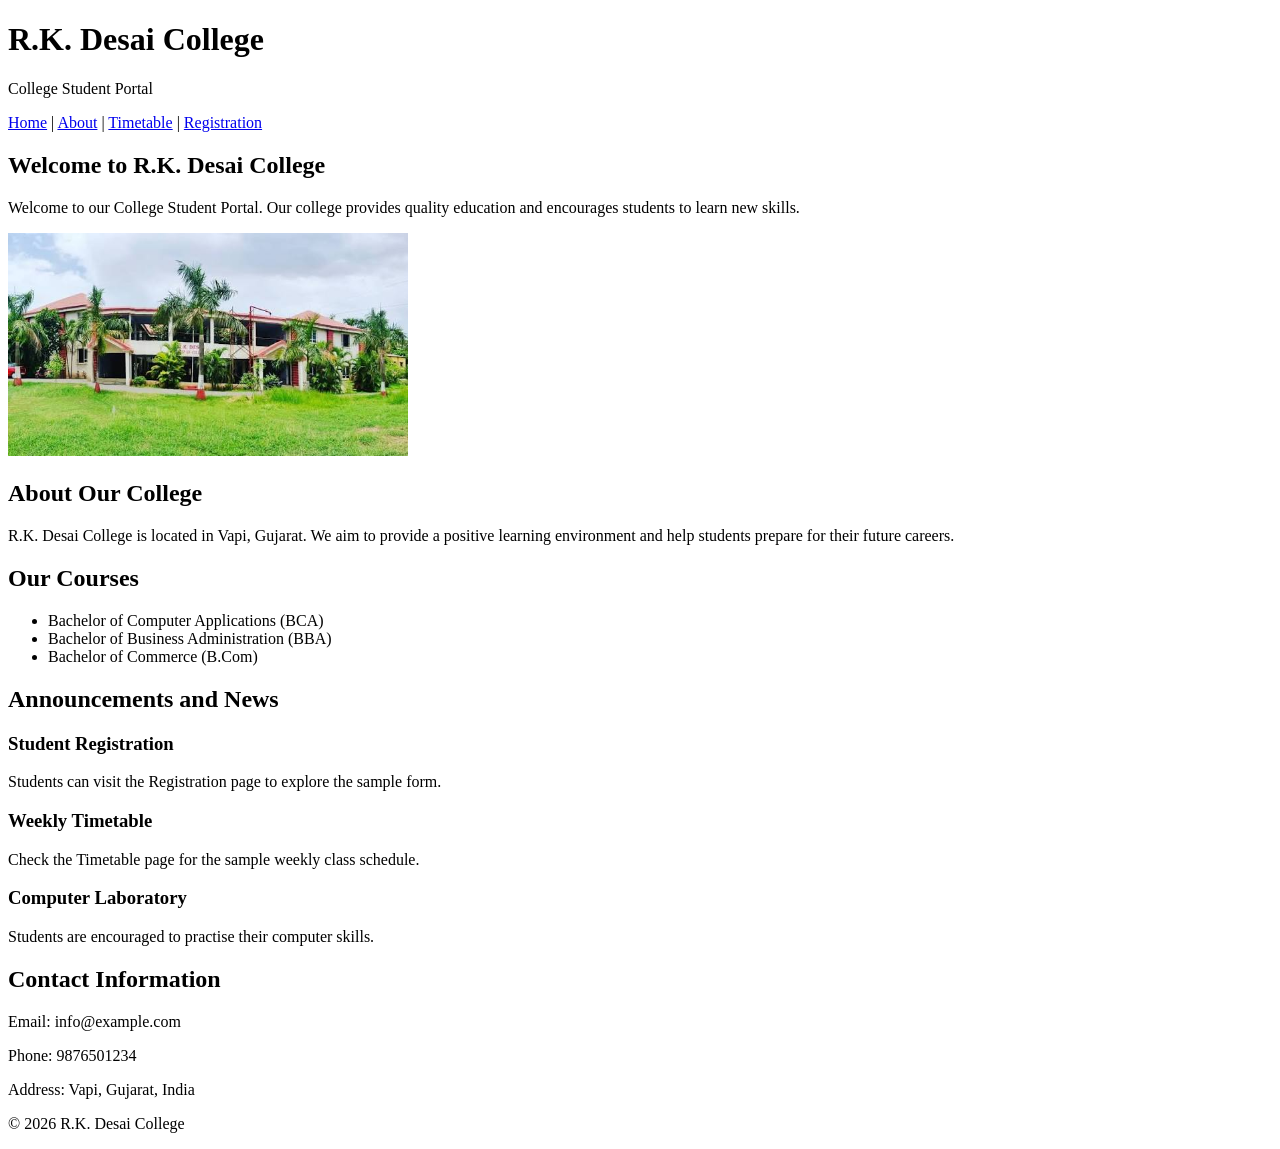
==== index.html @ e65a948d "Add College Student Portal project" ====
<!DOCTYPE html>
<html lang="en">
<head>
    <meta charset="UTF-8">
    <meta name="viewport" content="width=device-width, initial-scale=1.0">
    <title>Home - R.K. Desai College Student Portal</title>
</head>
<body>
    <header>
        <h1>R.K. Desai College</h1>
        <p>College Student Portal</p>

        <nav aria-label="Main navigation">
            <a href="index.html">Home</a> |
            <a href="about.html">About</a> |
            <a href="timetable.html">Timetable</a> |
            <a href="registration.html">Registration</a>
        </nav>
    </header>

    <main>
        <section>
            <h2>Welcome to R.K. Desai College</h2>
            <p>
                Welcome to our College Student Portal.
                Our college provides quality education and
                encourages students to learn new skills.
            </p>

            <img src="assets/images/college.jpg"
                 alt="College campus building"
                 width="400">
        </section>

        <section>
            <h2>About Our College</h2>
            <p>
                R.K. Desai College is located in Vapi, Gujarat.
                We aim to provide a positive learning environment
                and help students prepare for their future careers.
            </p>
        </section>

        <section>
            <h2>Our Courses</h2>
            <ul>
                <li>Bachelor of Computer Applications (BCA)</li>
                <li>Bachelor of Business Administration (BBA)</li>
                <li>Bachelor of Commerce (B.Com)</li>
            </ul>
        </section>

        <section>
            <h2>Announcements and News</h2>
            <article>
                <h3>Student Registration</h3>
                <p>Students can visit the Registration page to explore the sample form.</p>
            </article>

            <article>
                <h3>Weekly Timetable</h3>
                <p>Check the Timetable page for the sample weekly class schedule.</p>
            </article>

            <article>
                <h3>Computer Laboratory</h3>
                <p>Students are encouraged to practise their computer skills.</p>
            </article>
        </section>
    </main>

    <footer>
        <h2>Contact Information</h2>
        <p>Email: info@example.com</p>
        <p>Phone: 9876501234</p>
        <p>Address: Vapi, Gujarat, India</p>
        <p>&copy; 2026 R.K. Desai College</p>
    </footer>
</body>
</html>
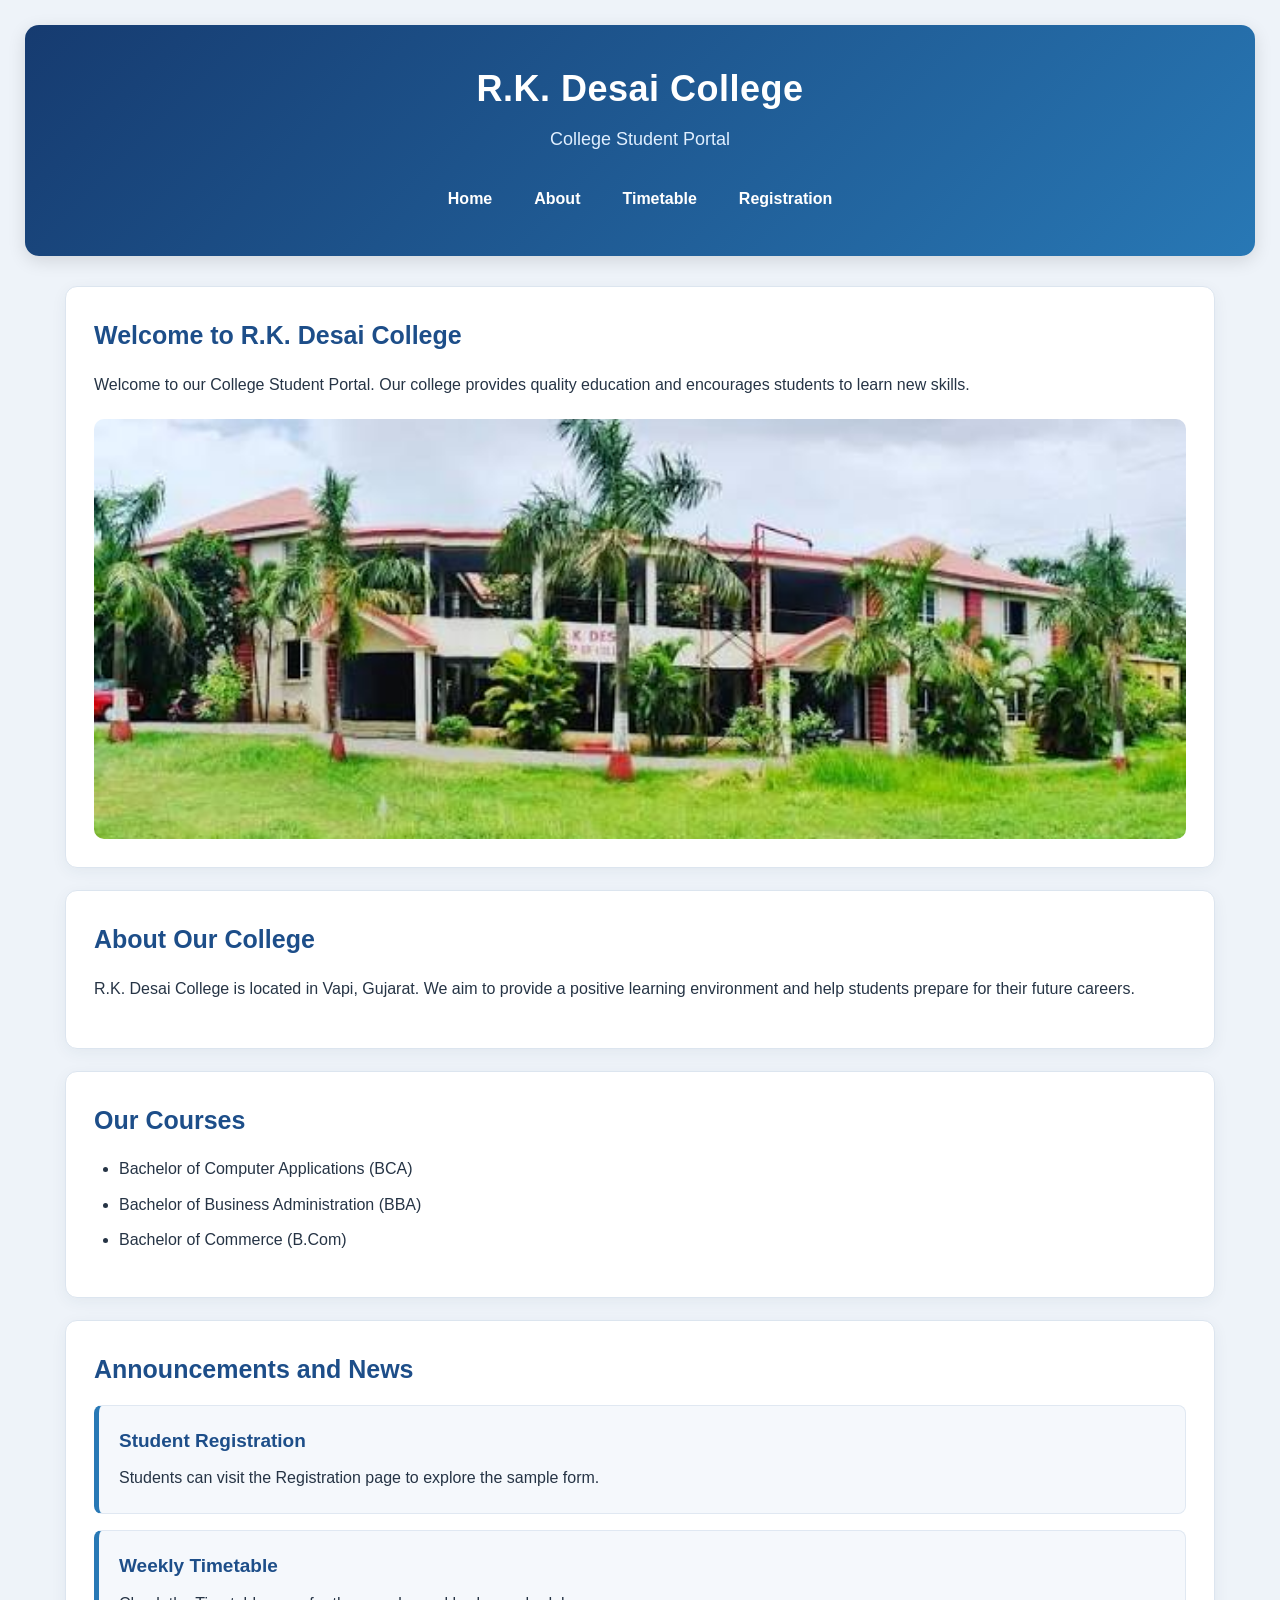
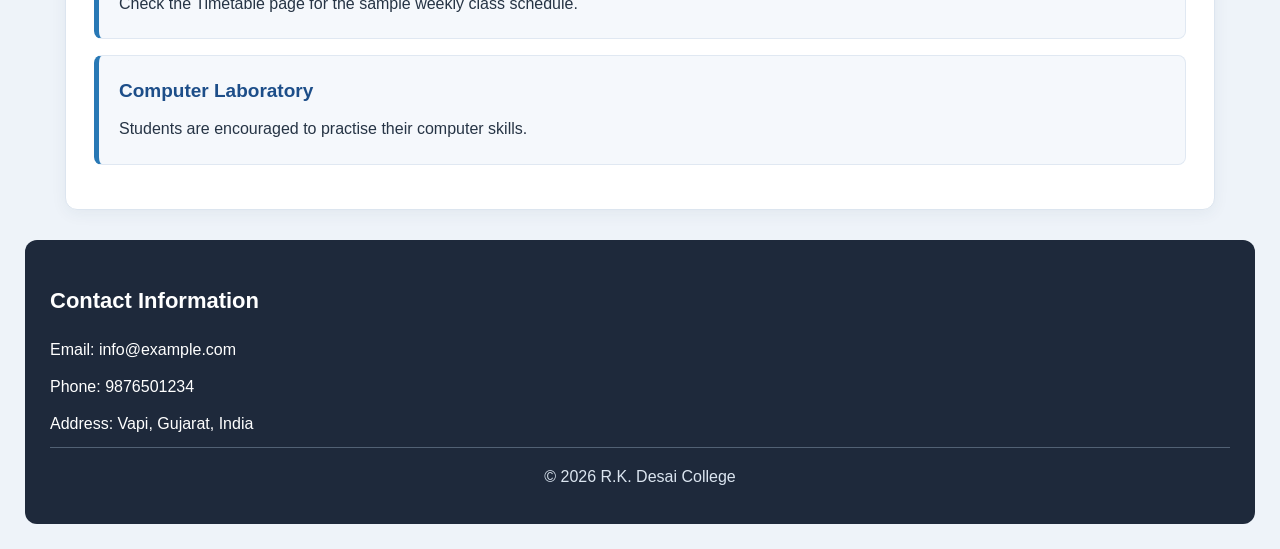
==== commit 8bdfb3ea: "Complete CSS styling assignment" ====
--- a/index.html
+++ b/index.html
@@ -4,22 +4,23 @@
     <meta charset="UTF-8">
     <meta name="viewport" content="width=device-width, initial-scale=1.0">
     <title>Home - R.K. Desai College Student Portal</title>
+    <link rel="stylesheet" href="css/index.css">
 </head>
 <body>
     <header>
-        <h1>R.K. Desai College</h1>
-        <p>College Student Portal</p>
+        <h1 id="main-title">R.K. Desai College</h1>
+        <p class="tagline">College Student Portal</p>
 
         <nav aria-label="Main navigation">
-            <a href="index.html">Home</a> |
-            <a href="about.html">About</a> |
-            <a href="timetable.html">Timetable</a> |
+            <a href="index.html">Home</a>
+            <a href="about.html">About</a>
+            <a href="timetable.html">Timetable</a>
             <a href="registration.html">Registration</a>
         </nav>
     </header>
 
     <main>
-        <section>
+        <section class="section">
             <h2>Welcome to R.K. Desai College</h2>
             <p>
                 Welcome to our College Student Portal.
@@ -32,7 +33,7 @@
                  width="400">
         </section>
 
-        <section>
+        <section class="section">
             <h2>About Our College</h2>
             <p>
                 R.K. Desai College is located in Vapi, Gujarat.
@@ -41,7 +42,7 @@
             </p>
         </section>
 
-        <section>
+        <section class="section">
             <h2>Our Courses</h2>
             <ul>
                 <li>Bachelor of Computer Applications (BCA)</li>
@@ -50,31 +51,43 @@
             </ul>
         </section>
 
-        <section>
+        <section class="section">
             <h2>Announcements and News</h2>
-            <article>
+
+            <article class="news-card">
                 <h3>Student Registration</h3>
-                <p>Students can visit the Registration page to explore the sample form.</p>
+                <p>
+                    Students can visit the Registration page
+                    to explore the sample form.
+                </p>
             </article>
 
-            <article>
+            <article class="news-card">
                 <h3>Weekly Timetable</h3>
-                <p>Check the Timetable page for the sample weekly class schedule.</p>
+                <p>
+                    Check the Timetable page for the sample
+                    weekly class schedule.
+                </p>
             </article>
 
-            <article>
+            <article class="news-card">
                 <h3>Computer Laboratory</h3>
-                <p>Students are encouraged to practise their computer skills.</p>
+                <p>
+                    Students are encouraged to practise
+                    their computer skills.
+                </p>
             </article>
         </section>
     </main>
 
-    <footer>
+    <footer class="footer">
         <h2>Contact Information</h2>
         <p>Email: info@example.com</p>
         <p>Phone: 9876501234</p>
         <p>Address: Vapi, Gujarat, India</p>
-        <p>&copy; 2026 R.K. Desai College</p>
+        <p class="copyright">
+            &copy; 2026 R.K. Desai College
+        </p>
     </footer>
 </body>
 </html>
--- a/css/index.css
+++ b/css/index.css
@@ -0,0 +1,192 @@
+/* General page styling */
+* {
+    box-sizing: border-box;
+}
+
+body {
+    font-family: Arial, sans-serif;
+    background-color: #eef3f9;
+    color: #263445;
+    margin: 0;
+    padding: 25px;
+    line-height: 1.6;
+}
+
+/* Header */
+header {
+    background: linear-gradient(135deg, #163b70, #2878b5);
+    color: white;
+    text-align: center;
+    padding: 35px 20px;
+    border-radius: 14px;
+    box-shadow: 0 5px 18px rgba(0, 0, 0, 0.12);
+}
+
+#main-title {
+    font-size: 36px;
+    margin: 0 0 5px;
+    letter-spacing: 0.5px;
+}
+
+.tagline {
+    font-size: 18px;
+    margin: 0 0 22px;
+    color: #e0efff;
+}
+
+/* Navigation */
+nav {
+    display: flex;
+    justify-content: center;
+    flex-wrap: wrap;
+    gap: 10px;
+}
+
+nav a {
+    display: inline-block;
+    color: white;
+    text-decoration: none;
+    font-weight: bold;
+    padding: 9px 16px;
+    border-radius: 7px;
+    transition: background-color 0.2s;
+}
+
+nav a:hover {
+    background-color: rgba(255, 255, 255, 0.18);
+}
+
+/* Main content */
+main {
+    max-width: 1150px;
+    margin: 30px auto;
+}
+
+/* Content sections */
+.section {
+    background-color: white;
+    margin: 22px 0;
+    padding: 28px;
+    border: 1px solid #dce5ef;
+    border-radius: 12px;
+    box-shadow: 0 4px 16px rgba(31, 61, 91, 0.06);
+}
+
+.section h2 {
+    color: #1d4e89;
+    font-size: 25px;
+    margin: 0 0 15px;
+}
+
+p {
+    font-size: 16px;
+    line-height: 1.8;
+}
+
+/* College image */
+.section img {
+    display: block;
+    width: 100%;
+    max-width: 100%;
+    max-height: 420px;
+    object-fit: cover;
+    border-radius: 10px;
+    margin-top: 20px;
+}
+
+/* Lists */
+.section ul {
+    padding-left: 25px;
+}
+
+.section li {
+    margin-bottom: 10px;
+}
+
+/* Course and announcement cards */
+.news-card {
+    background-color: #f5f8fc;
+    margin: 16px 0;
+    padding: 20px;
+    border: 1px solid #e0e8f2;
+    border-left: 5px solid #2878b5;
+    border-radius: 8px;
+    transition: transform 0.2s, box-shadow 0.2s;
+}
+
+.news-card:hover {
+    transform: translateY(-3px);
+    box-shadow: 0 5px 14px rgba(31, 61, 91, 0.1);
+}
+
+.news-card h3 {
+    color: #1d4e89;
+    font-size: 19px;
+    margin: 0 0 8px;
+}
+
+.news-card p {
+    margin: 0;
+}
+
+/* Footer */
+.footer {
+    background-color: #1e293b;
+    color: white;
+    padding: 25px;
+    margin-top: 30px;
+    border-radius: 12px;
+}
+
+.footer h2 {
+    color: white;
+    font-size: 22px;
+}
+
+.footer p {
+    margin: 8px 0;
+}
+
+.copyright {
+    text-align: center;
+    border-top: 1px solid #526174;
+    padding-top: 15px;
+    margin-top: 20px;
+    color: #dbe5f0;
+}
+
+/* Responsive design */
+@media (max-width: 600px) {
+    body {
+        padding: 12px;
+    }
+
+    header {
+        padding: 25px 12px;
+    }
+
+    #main-title {
+        font-size: 27px;
+    }
+
+    .tagline {
+        font-size: 16px;
+    }
+
+    nav {
+        gap: 4px;
+    }
+
+    nav a {
+        padding: 8px 10px;
+        font-size: 14px;
+    }
+
+    .section {
+        padding: 18px;
+    }
+
+    .section h2 {
+        font-size: 22px;
+    }
+}
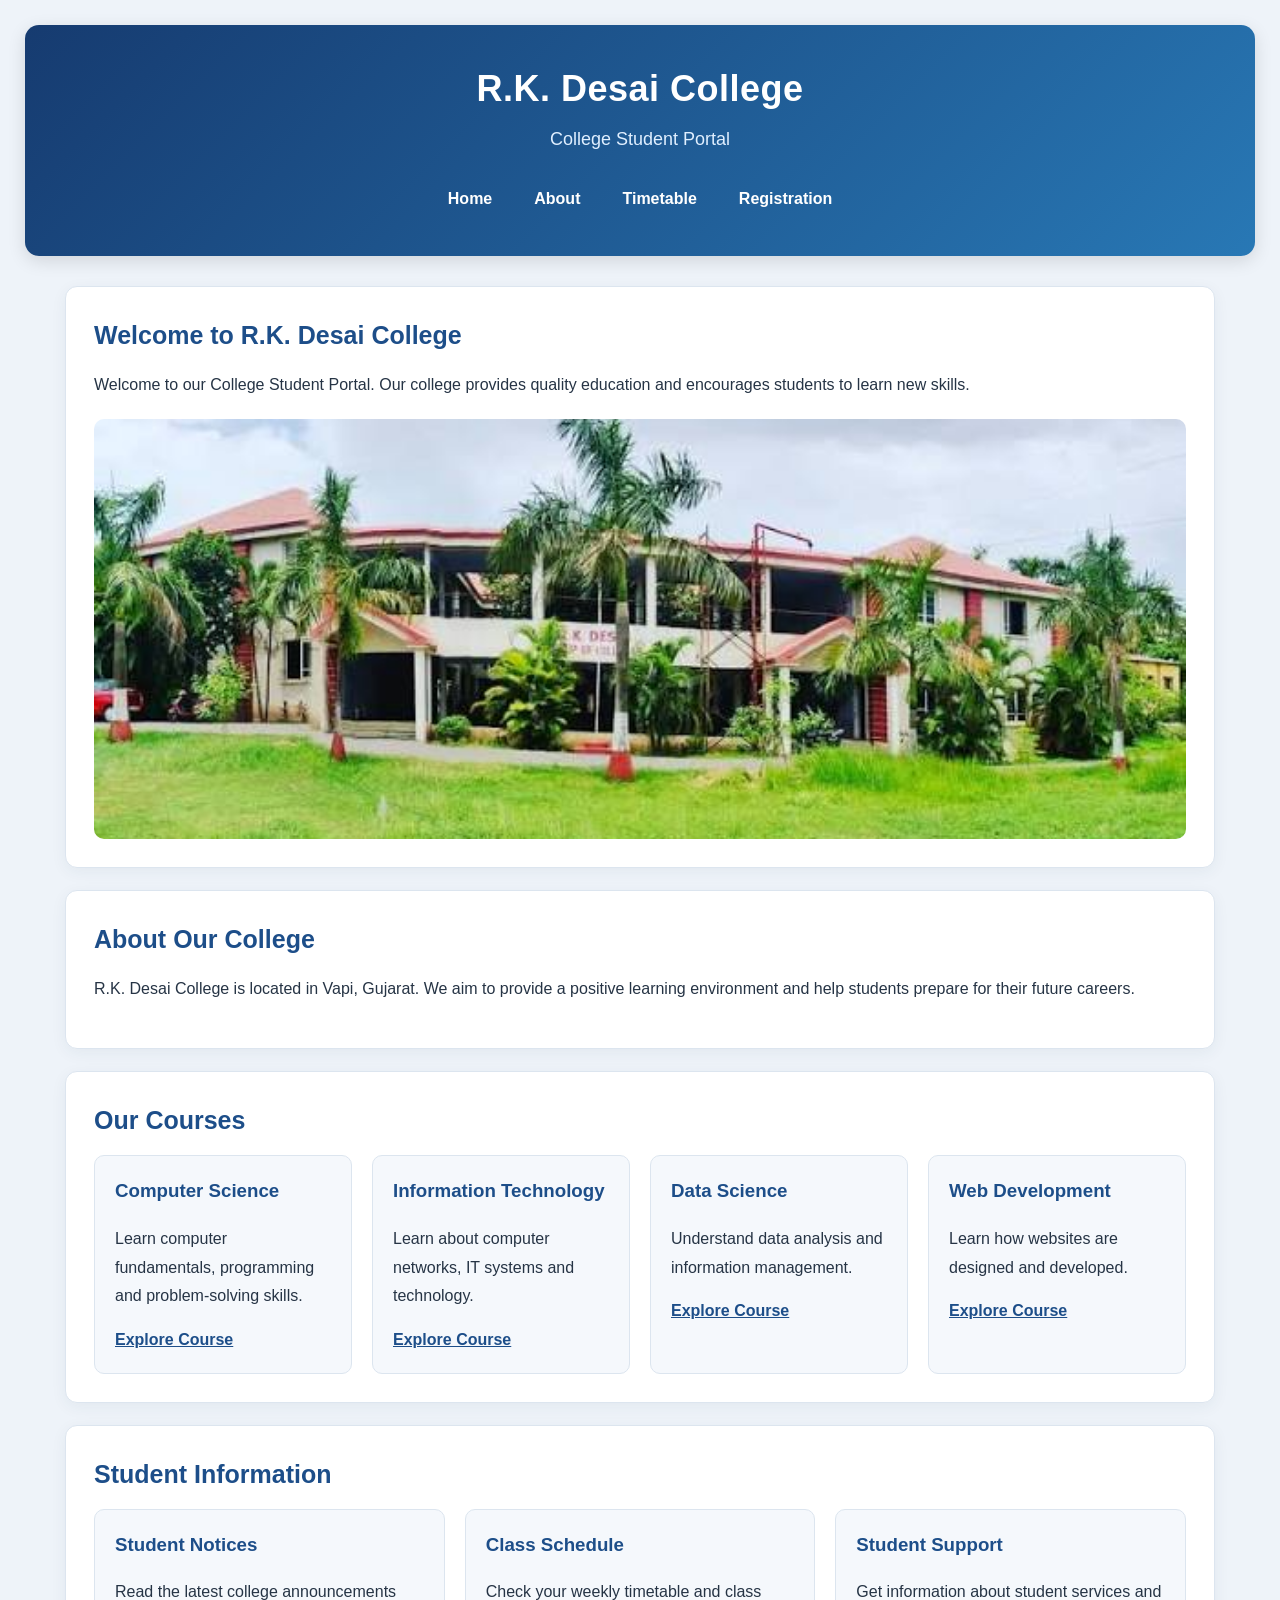
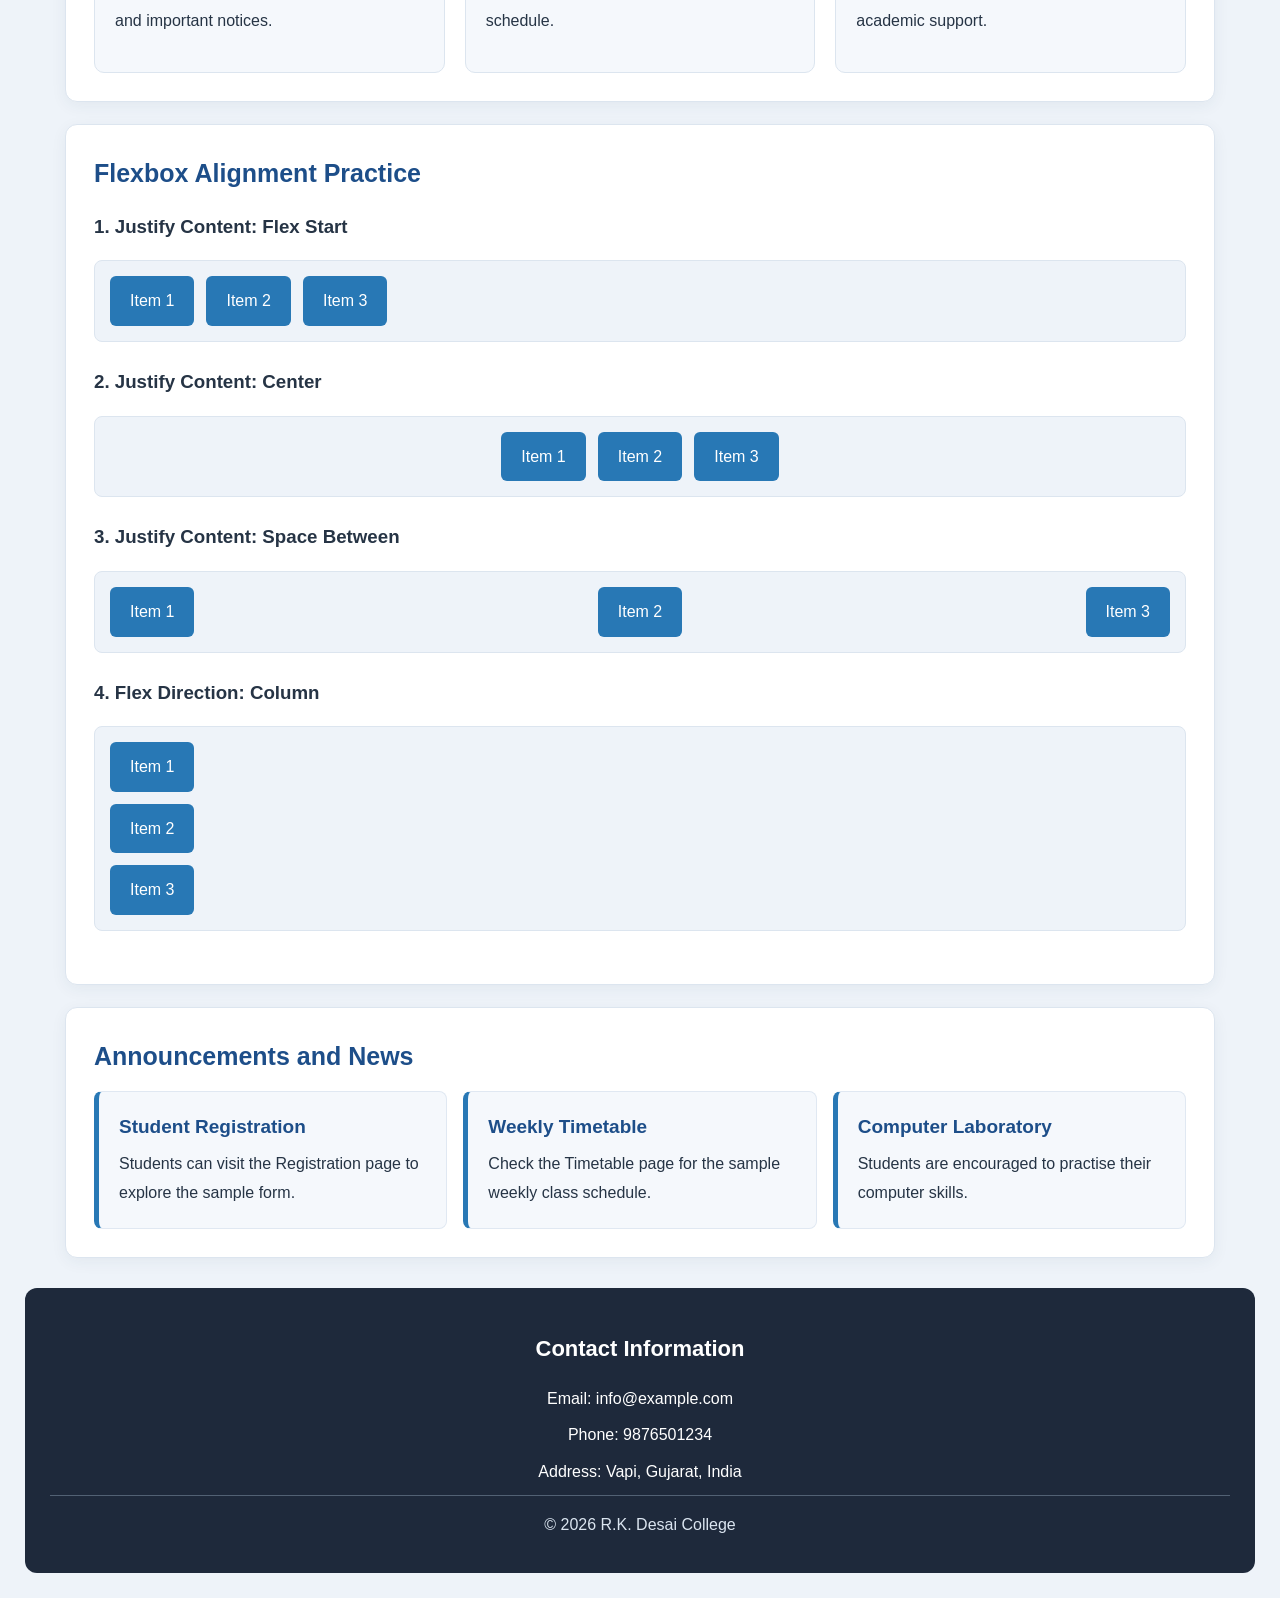
==== commit aaecd27d: "Complete Assignment 07 CSS Flexbox and Responsive Layout" ====
--- a/index.html
+++ b/index.html
@@ -4,9 +4,11 @@
     <meta charset="UTF-8">
     <meta name="viewport" content="width=device-width, initial-scale=1.0">
     <title>Home - R.K. Desai College Student Portal</title>
-    <link rel="stylesheet" href="css/index.css">
+    <link rel="stylesheet" href="css/style.css">
 </head>
 <body>
+
+    <!-- Header and Navigation -->
     <header>
         <h1 id="main-title">R.K. Desai College</h1>
         <p class="tagline">College Student Portal</p>
@@ -20,8 +22,11 @@
     </header>
 
     <main>
+
+        <!-- Welcome Section -->
         <section class="section">
             <h2>Welcome to R.K. Desai College</h2>
+
             <p>
                 Welcome to our College Student Portal.
                 Our college provides quality education and
@@ -33,8 +38,10 @@
                  width="400">
         </section>
 
+        <!-- About College -->
         <section class="section">
             <h2>About Our College</h2>
+
             <p>
                 R.K. Desai College is located in Vapi, Gujarat.
                 We aim to provide a positive learning environment
@@ -42,52 +49,164 @@
             </p>
         </section>
 
+        <!-- Part C: Course Cards -->
         <section class="section">
             <h2>Our Courses</h2>
-            <ul>
-                <li>Bachelor of Computer Applications (BCA)</li>
-                <li>Bachelor of Business Administration (BBA)</li>
-                <li>Bachelor of Commerce (B.Com)</li>
-            </ul>
-        </section>
-
+
+            <div class="course-container">
+
+                <article class="course-card">
+                    <h3>Computer Science</h3>
+                    <p>
+                        Learn computer fundamentals,
+                        programming and problem-solving skills.
+                    </p>
+                    <a href="#">Explore Course</a>
+                </article>
+
+                <article class="course-card">
+                    <h3>Information Technology</h3>
+                    <p>
+                        Learn about computer networks,
+                        IT systems and technology.
+                    </p>
+                    <a href="#">Explore Course</a>
+                </article>
+
+                <article class="course-card">
+                    <h3>Data Science</h3>
+                    <p>
+                        Understand data analysis and
+                        information management.
+                    </p>
+                    <a href="#">Explore Course</a>
+                </article>
+
+                <article class="course-card">
+                    <h3>Web Development</h3>
+                    <p>
+                        Learn how websites are designed
+                        and developed.
+                    </p>
+                    <a href="#">Explore Course</a>
+                </article>
+
+            </div>
+        </section>
+
+        <!-- Part A: Box Model Practice -->
+        <section class="section">
+            <h2>Student Information</h2>
+
+            <div class="info-container">
+
+                <article class="info-card">
+                    <h3>Student Notices</h3>
+                    <p>
+                        Read the latest college announcements
+                        and important notices.
+                    </p>
+                </article>
+
+                <article class="info-card">
+                    <h3>Class Schedule</h3>
+                    <p>
+                        Check your weekly timetable
+                        and class schedule.
+                    </p>
+                </article>
+
+                <article class="info-card">
+                    <h3>Student Support</h3>
+                    <p>
+                        Get information about student
+                        services and academic support.
+                    </p>
+                </article>
+
+            </div>
+        </section>
+
+        <!-- Part D: Flexbox Alignment Practice -->
+        <section class="section">
+            <h2>Flexbox Alignment Practice</h2>
+
+            <h3>1. Justify Content: Flex Start</h3>
+            <div class="flex-demo start">
+                <div>Item 1</div>
+                <div>Item 2</div>
+                <div>Item 3</div>
+            </div>
+
+            <h3>2. Justify Content: Center</h3>
+            <div class="flex-demo center">
+                <div>Item 1</div>
+                <div>Item 2</div>
+                <div>Item 3</div>
+            </div>
+
+            <h3>3. Justify Content: Space Between</h3>
+            <div class="flex-demo between">
+                <div>Item 1</div>
+                <div>Item 2</div>
+                <div>Item 3</div>
+            </div>
+
+            <h3>4. Flex Direction: Column</h3>
+            <div class="flex-demo column">
+                <div>Item 1</div>
+                <div>Item 2</div>
+                <div>Item 3</div>
+            </div>
+        </section>
+
+        <!-- Announcements -->
         <section class="section">
             <h2>Announcements and News</h2>
 
-            <article class="news-card">
-                <h3>Student Registration</h3>
-                <p>
-                    Students can visit the Registration page
-                    to explore the sample form.
-                </p>
-            </article>
-
-            <article class="news-card">
-                <h3>Weekly Timetable</h3>
-                <p>
-                    Check the Timetable page for the sample
-                    weekly class schedule.
-                </p>
-            </article>
-
-            <article class="news-card">
-                <h3>Computer Laboratory</h3>
-                <p>
-                    Students are encouraged to practise
-                    their computer skills.
-                </p>
-            </article>
-        </section>
+            <div class="news-container">
+
+                <article class="news-card">
+                    <h3>Student Registration</h3>
+                    <p>
+                        Students can visit the Registration page
+                        to explore the sample form.
+                    </p>
+                </article>
+
+                <article class="news-card">
+                    <h3>Weekly Timetable</h3>
+                    <p>
+                        Check the Timetable page for the
+                        sample weekly class schedule.
+                    </p>
+                </article>
+
+                <article class="news-card">
+                    <h3>Computer Laboratory</h3>
+                    <p>
+                        Students are encouraged to practise
+                        their computer skills.
+                    </p>
+                </article>
+
+            </div>
+        </section>
+
     </main>
 
+    <!-- Footer -->
     <footer class="footer">
         <h2>Contact Information</h2>
+
         <p>Email: info@example.com</p>
         <p>Phone: 9876501234</p>
         <p>Address: Vapi, Gujarat, India</p>
+
         <p class="copyright">
             &copy; 2026 R.K. Desai College
         </p>
     </footer>
+
 </body>
 </html>
--- a/css/style.css
+++ b/css/style.css
@@ -0,0 +1,340 @@
+/* General Page Styling */
+* {
+    box-sizing: border-box;
+}
+
+body {
+    font-family: Arial, sans-serif;
+    background-color: #eef3f9;
+    color: #263445;
+    margin: 0;
+    padding: 25px;
+    line-height: 1.6;
+}
+
+/* Header */
+header {
+    background: linear-gradient(135deg, #163b70, #2878b5);
+    color: white;
+    text-align: center;
+    padding: 35px 20px;
+    border-radius: 14px;
+    box-shadow: 0 5px 18px rgba(0, 0, 0, 0.12);
+}
+
+#main-title {
+    font-size: 36px;
+    margin: 0 0 5px;
+    letter-spacing: 0.5px;
+}
+
+.tagline {
+    font-size: 18px;
+    margin: 0 0 22px;
+    color: #e0efff;
+}
+
+/* Part B: Flexbox Navigation */
+nav {
+    display: flex;
+    justify-content: center;
+    align-items: center;
+    flex-wrap: wrap;
+    gap: 10px;
+}
+
+nav a {
+    display: inline-block;
+    color: white;
+    text-decoration: none;
+    font-weight: bold;
+    padding: 9px 16px;
+    border-radius: 7px;
+    transition: background-color 0.2s;
+}
+
+nav a:hover {
+    background-color: rgba(255, 255, 255, 0.18);
+}
+
+/* Main Content */
+main {
+    max-width: 1150px;
+    margin: 30px auto;
+}
+
+/* Content Sections */
+.section {
+    background-color: white;
+    margin: 22px 0;
+    padding: 28px;
+    border: 1px solid #dce5ef;
+    border-radius: 12px;
+    box-shadow: 0 4px 16px rgba(31, 61, 91, 0.06);
+}
+
+.section h2 {
+    color: #1d4e89;
+    font-size: 25px;
+    margin: 0 0 15px;
+}
+
+p {
+    font-size: 16px;
+    line-height: 1.8;
+}
+
+/* College Image */
+.section img {
+    display: block;
+    width: 100%;
+    max-width: 100%;
+    max-height: 420px;
+    object-fit: cover;
+    border-radius: 10px;
+    margin-top: 20px;
+}
+
+/* Part C: Course Cards */
+.course-container {
+    display: flex;
+    flex-wrap: wrap;
+    gap: 20px;
+}
+
+.course-card {
+    flex: 1 1 220px;
+    min-width: 0;
+    padding: 20px;
+    margin: 0;
+    background-color: #f5f8fc;
+    border: 1px solid #dce5ef;
+    border-radius: 10px;
+    transition: transform 0.2s, box-shadow 0.2s;
+}
+
+.course-card:hover {
+    transform: translateY(-3px);
+    box-shadow: 0 5px 14px rgba(31, 61, 91, 0.1);
+}
+
+.course-card h3 {
+    color: #1d4e89;
+    margin-top: 0;
+}
+
+.course-card a {
+    color: #1d4e89;
+    font-weight: bold;
+}
+
+/* Part A: Box Model Cards */
+.info-container {
+    display: flex;
+    flex-wrap: wrap;
+    gap: 20px;
+}
+
+.info-card {
+    box-sizing: border-box;
+    flex: 1 1 220px;
+    min-width: 0;
+    padding: 20px;
+    margin: 0;
+    border: 1px solid #dce5ef;
+    border-radius: 10px;
+    background-color: #f5f8fc;
+}
+
+.info-card h3 {
+    color: #1d4e89;
+    margin-top: 0;
+}
+
+/* Announcements */
+.news-container {
+    display: flex;
+    flex-wrap: wrap;
+    gap: 16px;
+}
+
+.news-card {
+    flex: 1 1 250px;
+    min-width: 0;
+    background-color: #f5f8fc;
+    margin: 0;
+    padding: 20px;
+    border: 1px solid #e0e8f2;
+    border-left: 5px solid #2878b5;
+    border-radius: 8px;
+    transition: transform 0.2s, box-shadow 0.2s;
+}
+
+.news-card:hover {
+    transform: translateY(-3px);
+    box-shadow: 0 5px 14px rgba(31, 61, 91, 0.1);
+}
+
+.news-card h3 {
+    color: #1d4e89;
+    font-size: 19px;
+    margin: 0 0 8px;
+}
+
+.news-card p {
+    margin: 0;
+}
+
+/* Part D: Flexbox Alignment Practice */
+.flex-demo {
+    display: flex;
+    gap: 12px;
+    flex-wrap: wrap;
+    padding: 15px;
+    margin: 10px 0 25px;
+    background-color: #eef3f9;
+    border: 1px solid #dce5ef;
+    border-radius: 8px;
+}
+
+.flex-demo div {
+    padding: 12px 20px;
+    background-color: #2878b5;
+    color: white;
+    border-radius: 6px;
+}
+
+/* Align items at the start */
+.flex-demo.start {
+    justify-content: flex-start;
+    align-items: center;
+}
+
+/* Align items at the center */
+.flex-demo.center {
+    justify-content: center;
+    align-items: center;
+}
+
+/* Spread items across the row */
+.flex-demo.between {
+    justify-content: space-between;
+    align-items: center;
+}
+
+/* Arrange items vertically */
+.flex-demo.column {
+    flex-direction: column;
+    align-items: flex-start;
+}
+
+/* Footer */
+.footer {
+    background-color: #1e293b;
+    color: white;
+    padding: 25px;
+    margin-top: 30px;
+    border-radius: 12px;
+    text-align: center;
+}
+
+.footer h2 {
+    color: white;
+    font-size: 22px;
+}
+
+.footer p {
+    margin: 8px 0;
+}
+
+.copyright {
+    text-align: center;
+    border-top: 1px solid #526174;
+    padding-top: 15px;
+    margin-top: 20px;
+    color: #dbe5f0;
+}
+
+/* Part E: Responsive Design */
+@media (max-width: 768px) {
+    body {
+        padding: 16px;
+    }
+
+    header {
+        padding: 28px 15px;
+    }
+
+    .section {
+        padding: 22px;
+    }
+
+    .course-card,
+    .info-card {
+        flex-basis: 45%;
+    }
+}
+
+@media (max-width: 600px) {
+    body {
+        padding: 12px;
+    }
+
+    header {
+        padding: 25px 12px;
+    }
+
+    #main-title {
+        font-size: 27px;
+    }
+
+    .tagline {
+        font-size: 16px;
+    }
+
+    nav {
+        gap: 4px;
+    }
+
+    nav a {
+        padding: 8px 10px;
+        font-size: 14px;
+    }
+
+    main {
+        margin: 20px auto;
+    }
+
+    .section {
+        padding: 18px;
+    }
+
+    .section h2 {
+        font-size: 22px;
+    }
+
+    .course-container,
+    .info-container,
+    .news-container {
+        flex-direction: column;
+    }
+
+    .course-card,
+    .info-card,
+    .news-card {
+        width: 100%;
+        flex-basis: auto;
+    }
+
+    .flex-demo {
+        gap: 8px;
+    }
+
+    .flex-demo div {
+        padding: 10px 14px;
+    }
+
+    .footer {
+        padding: 20px;
+    }
+}
